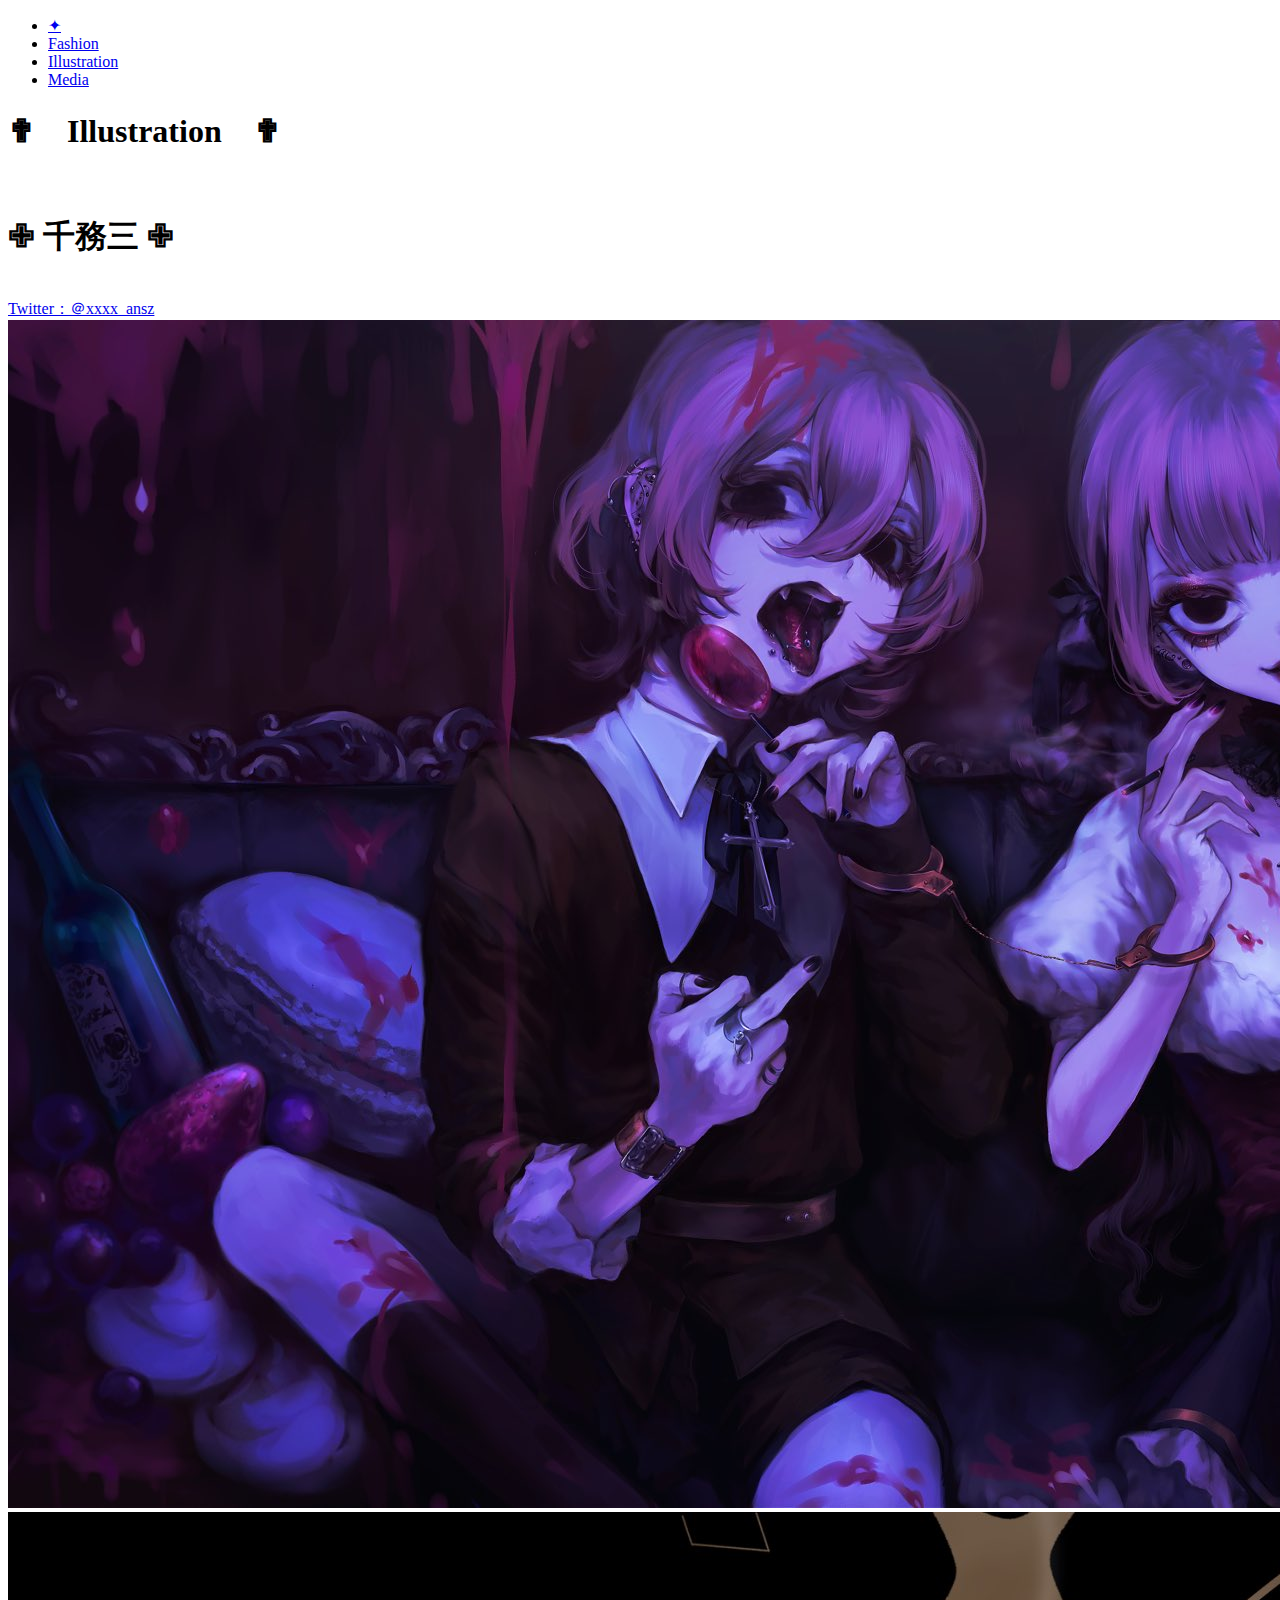
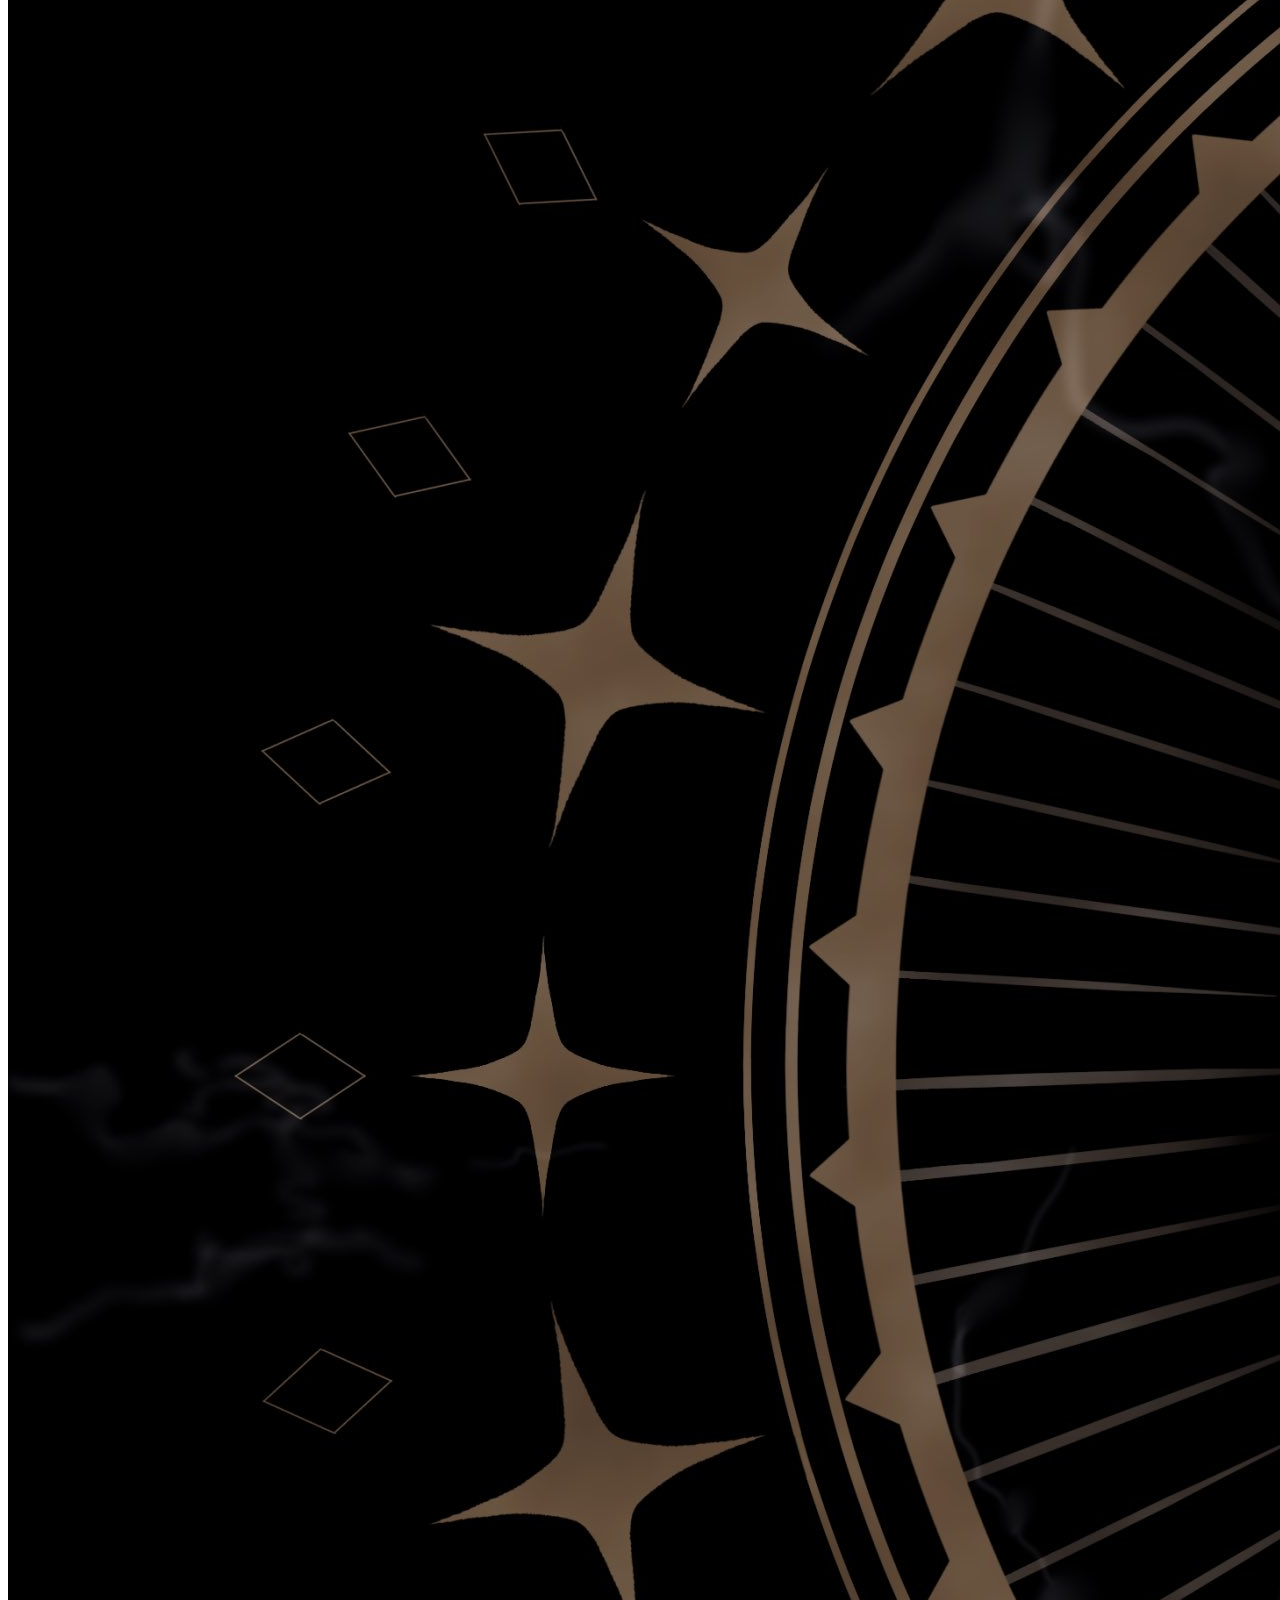
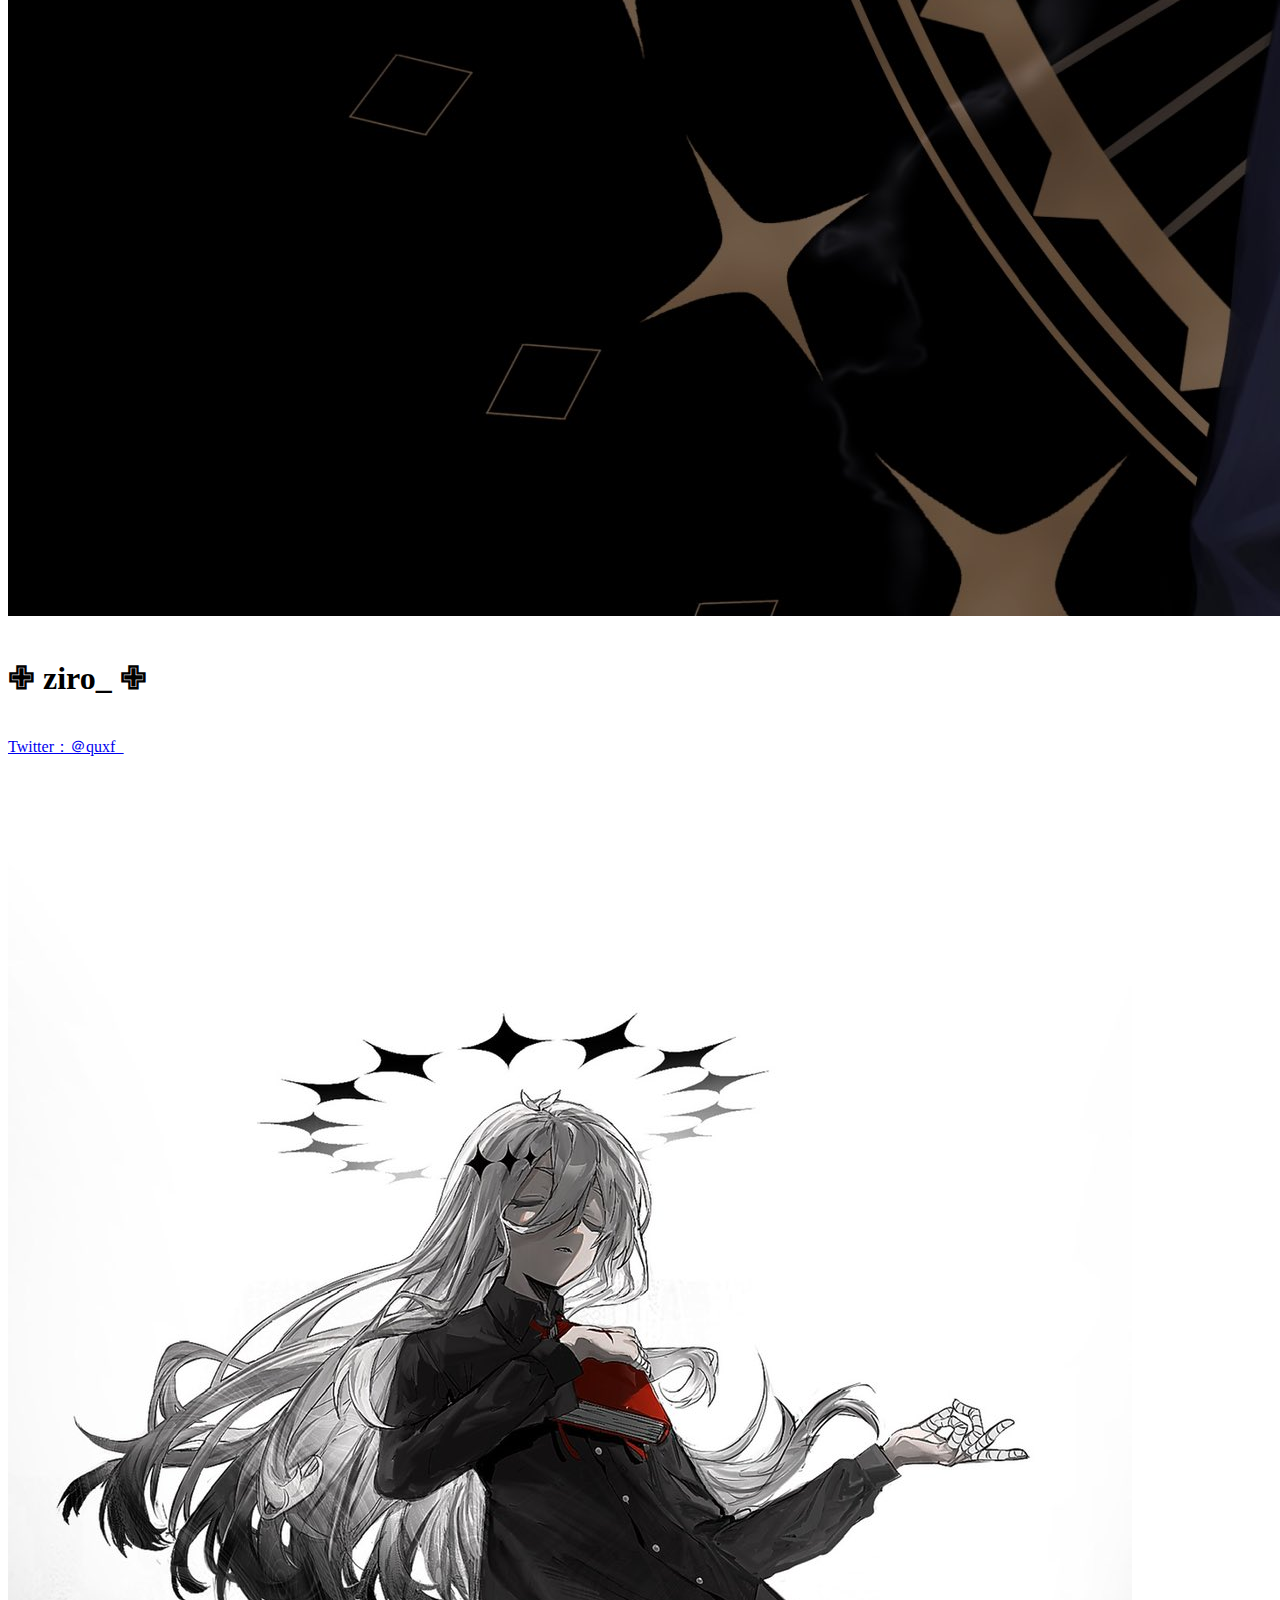
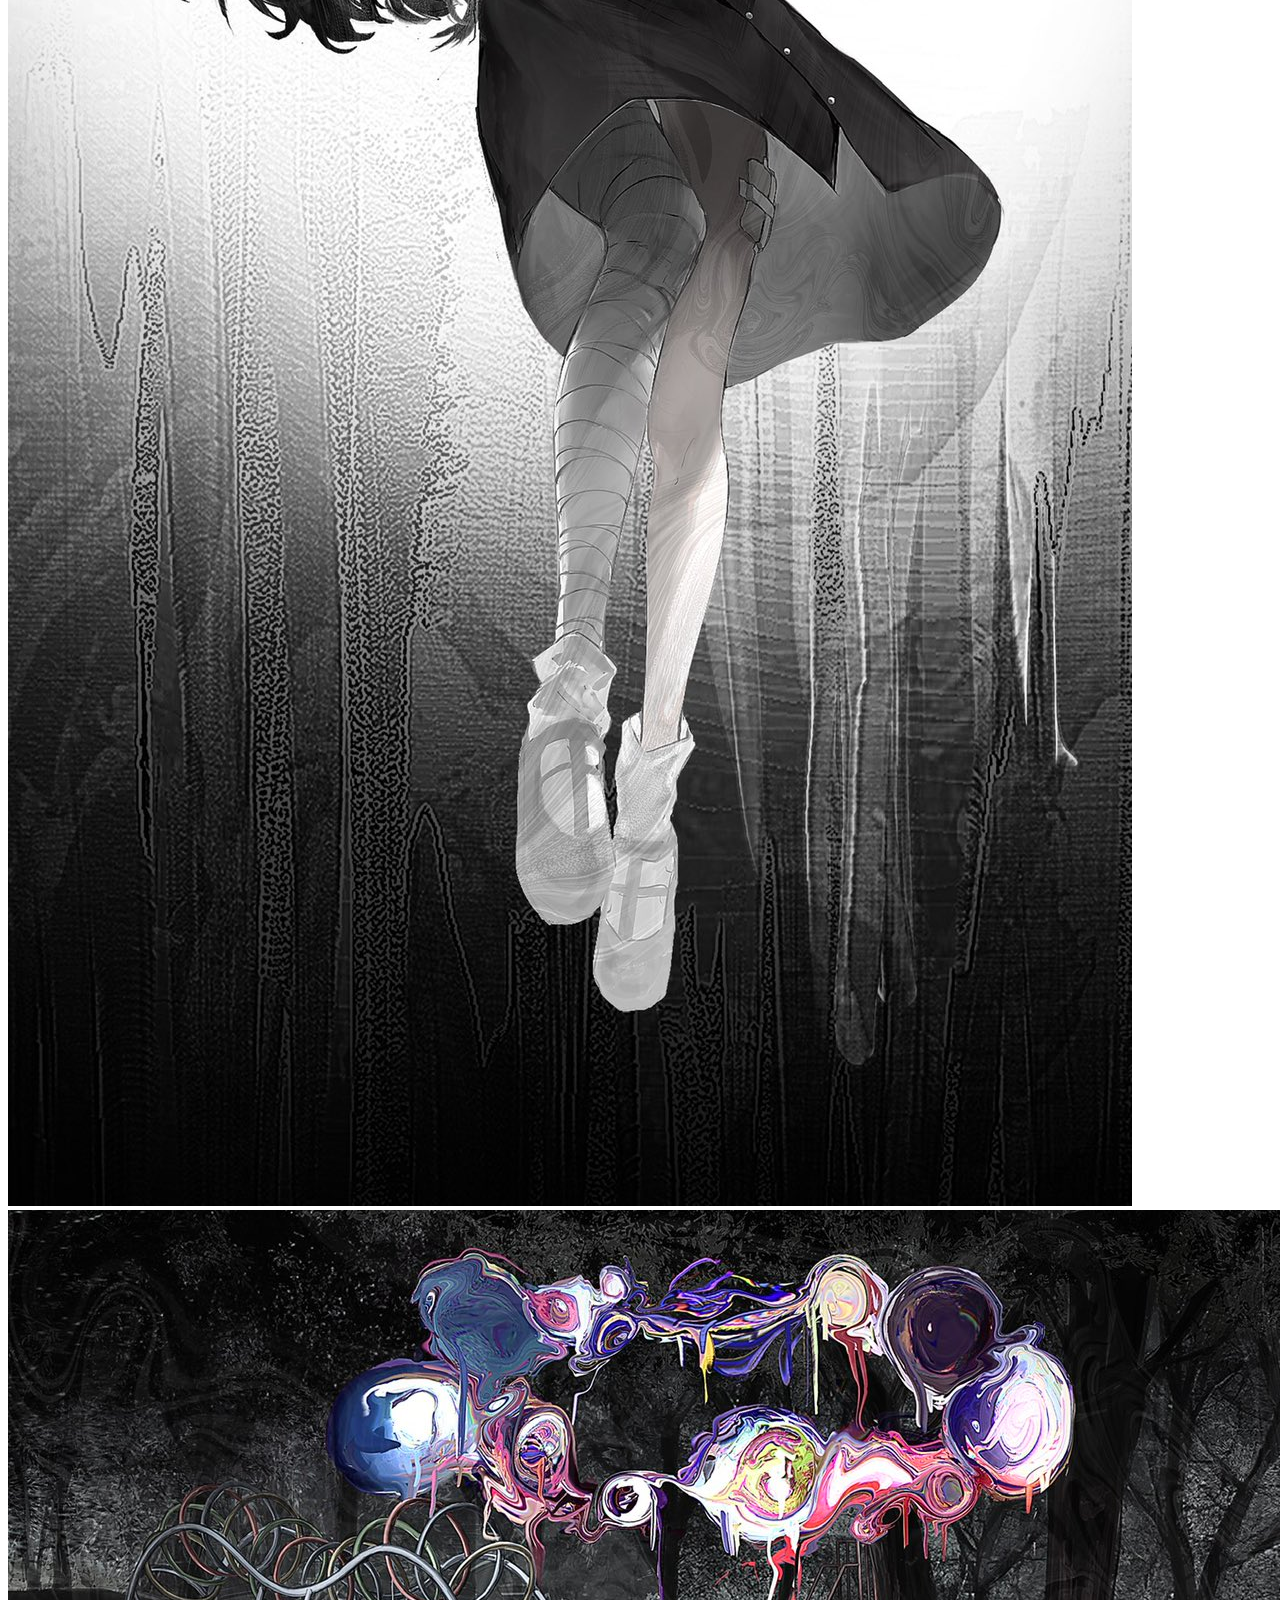
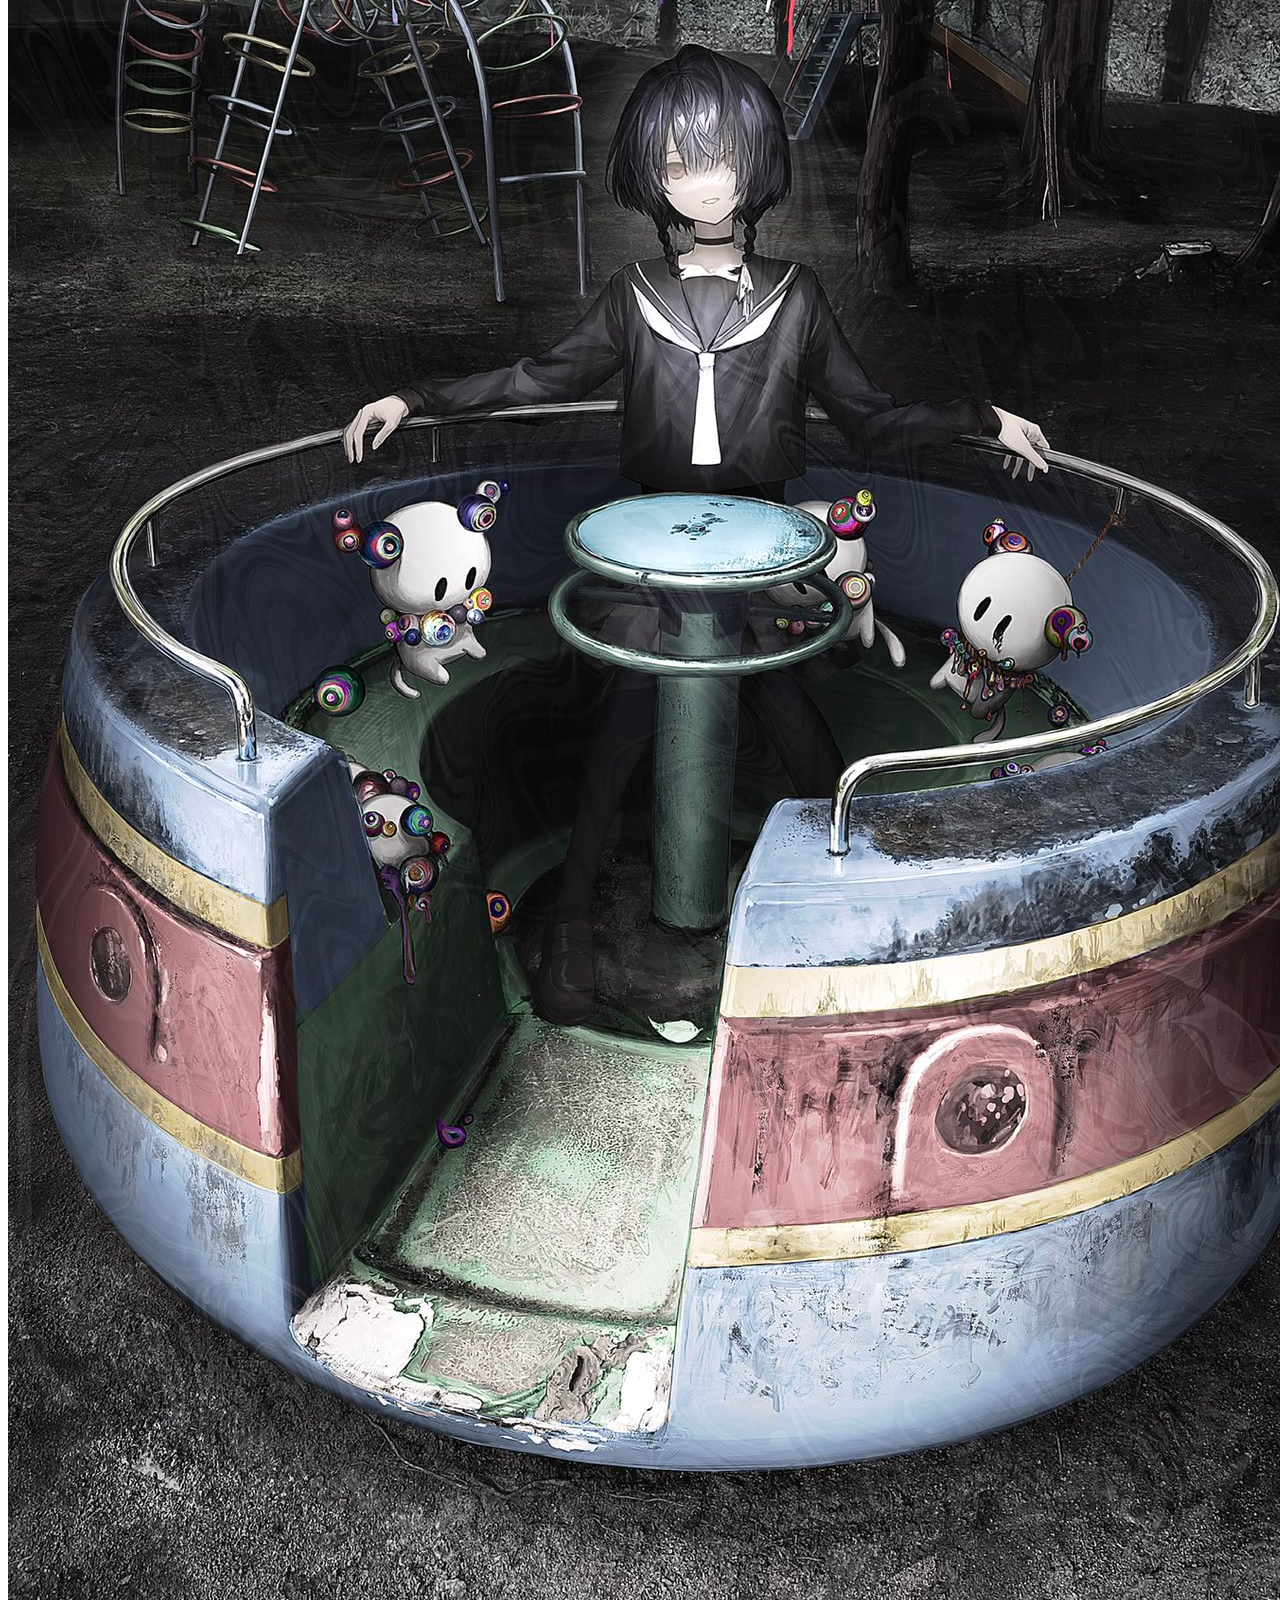
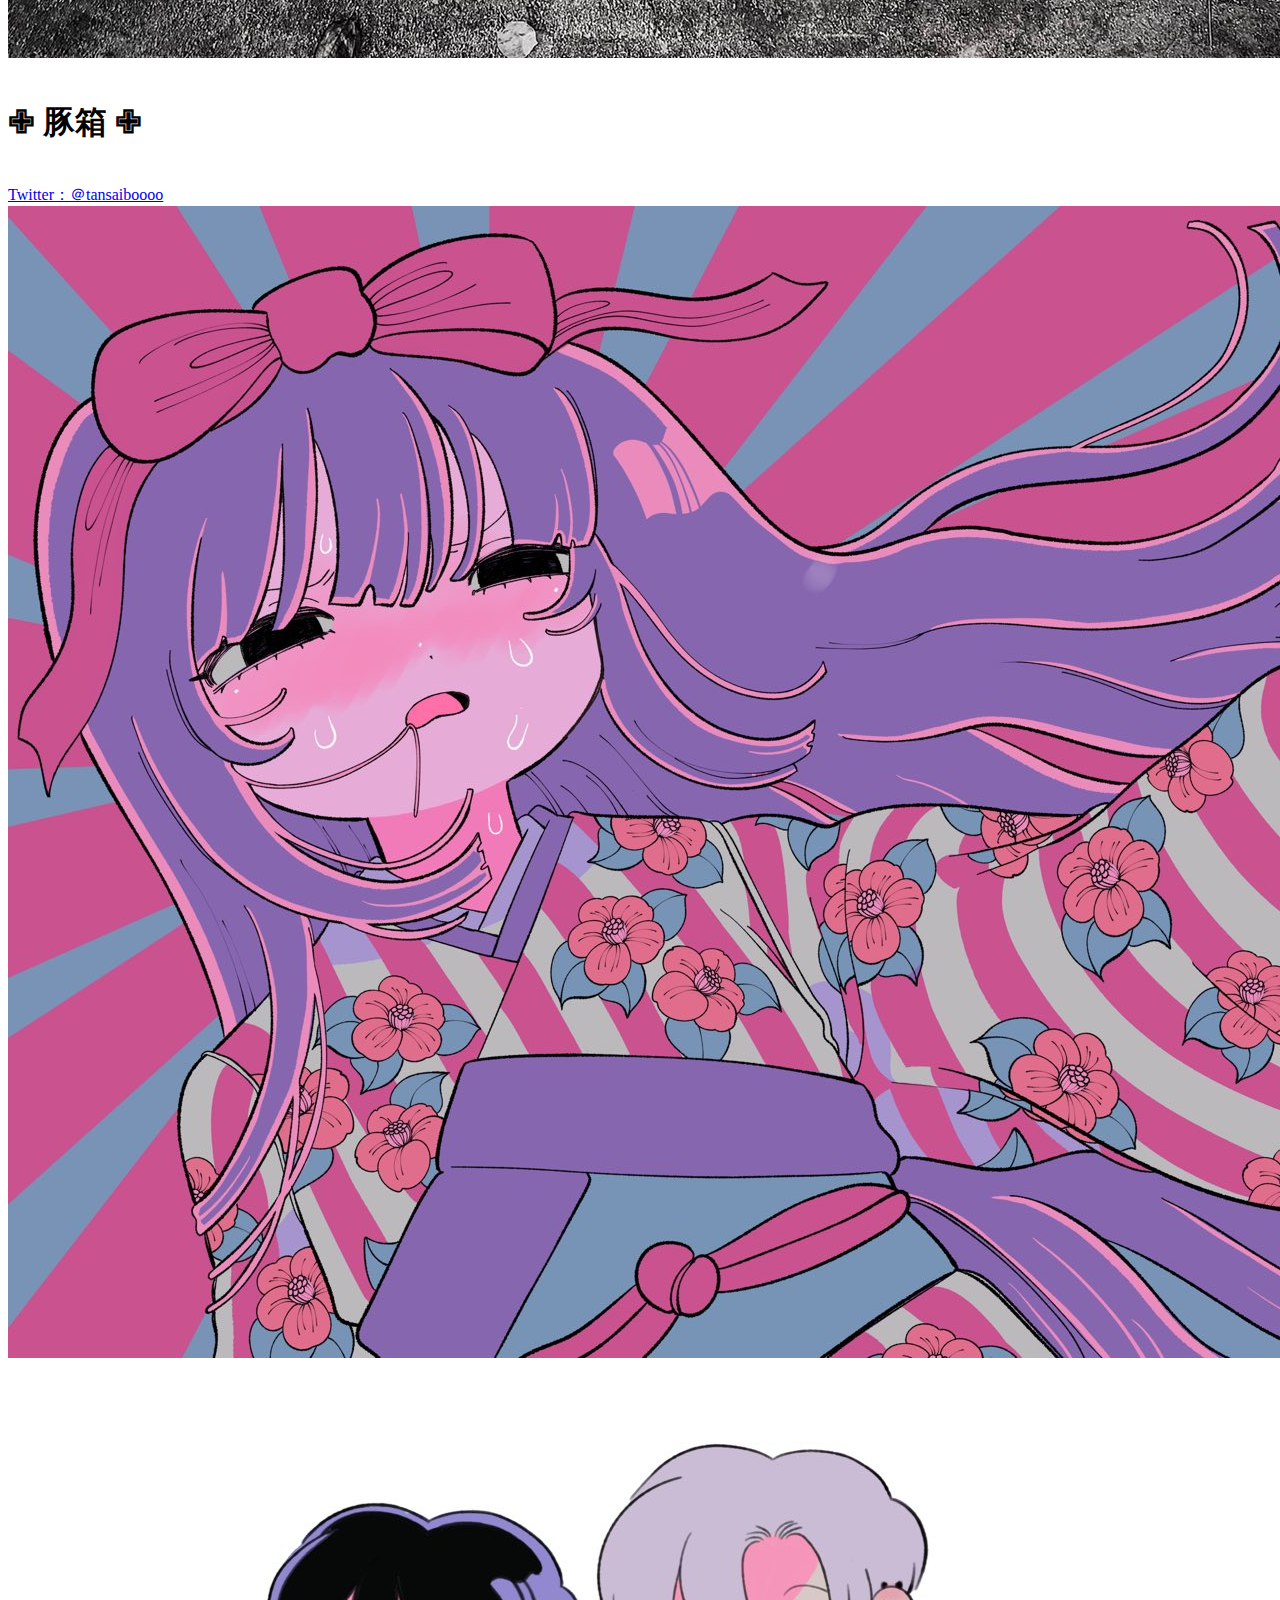
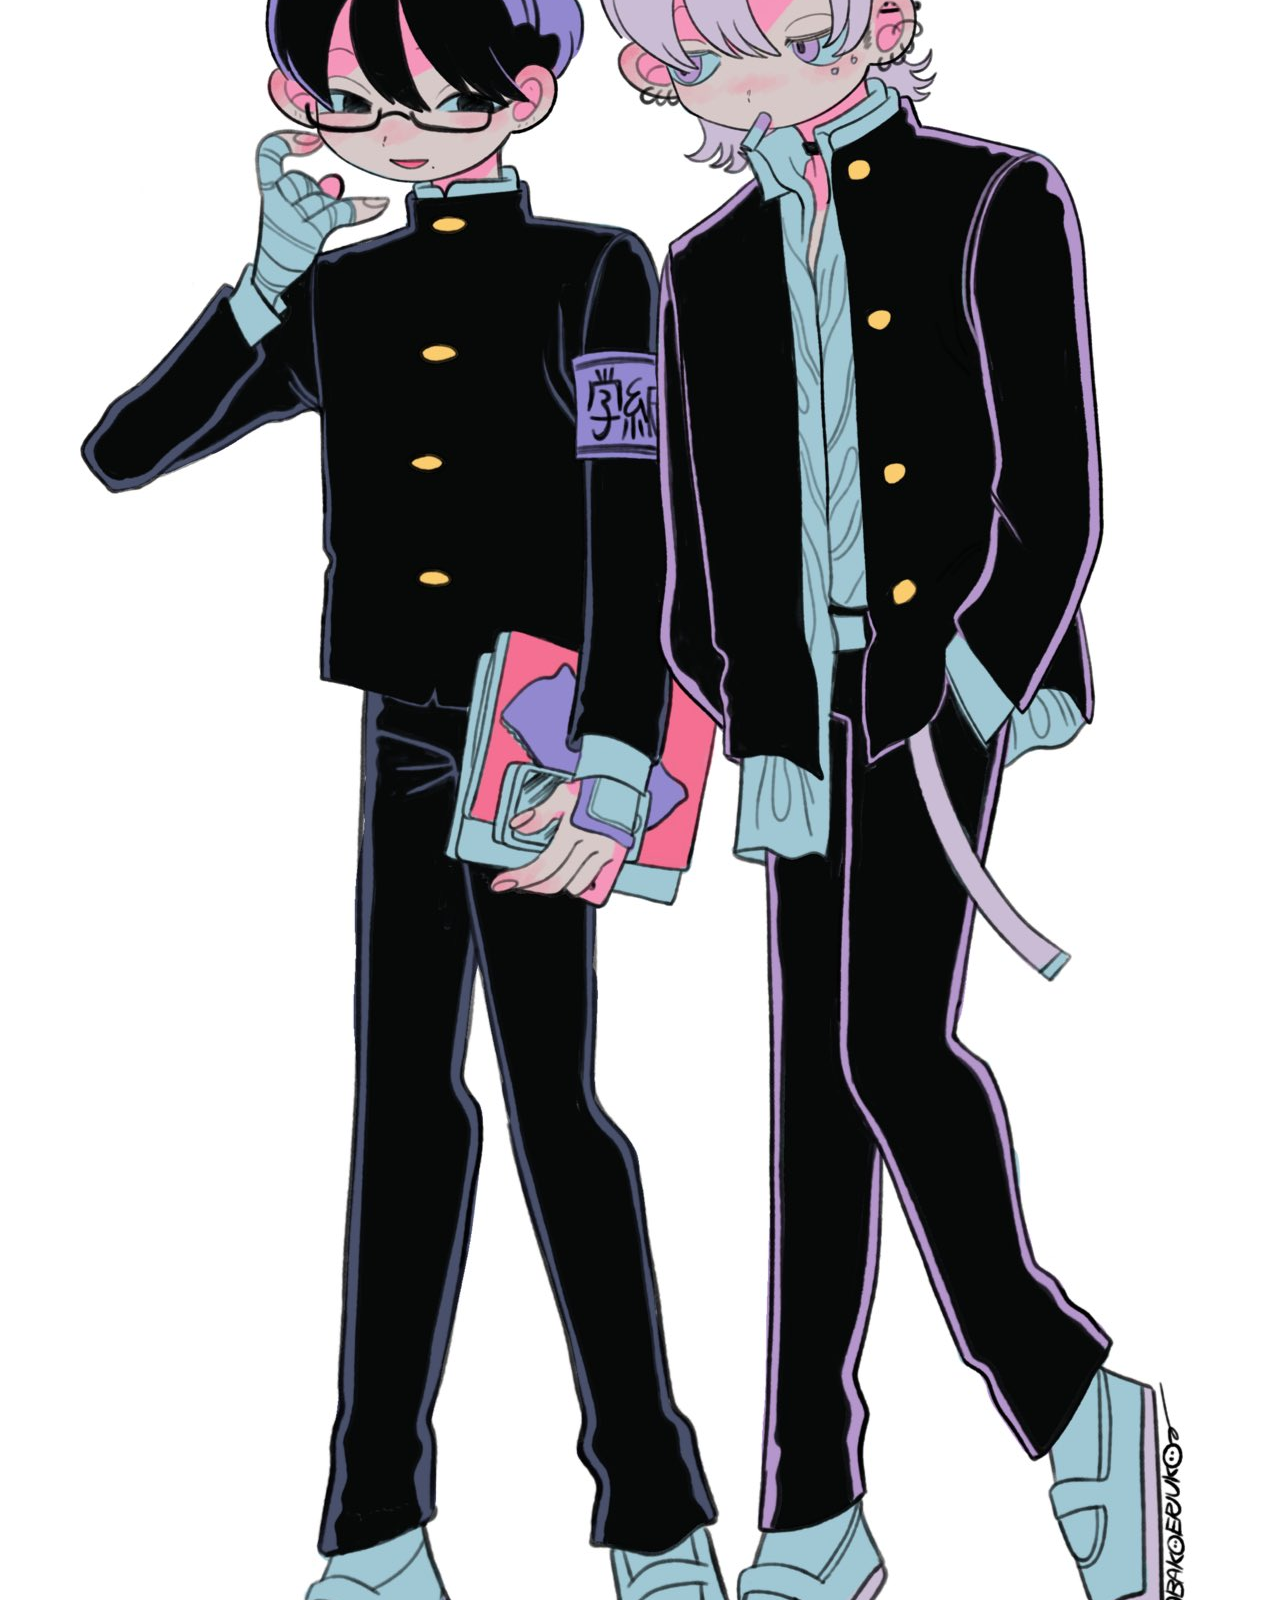
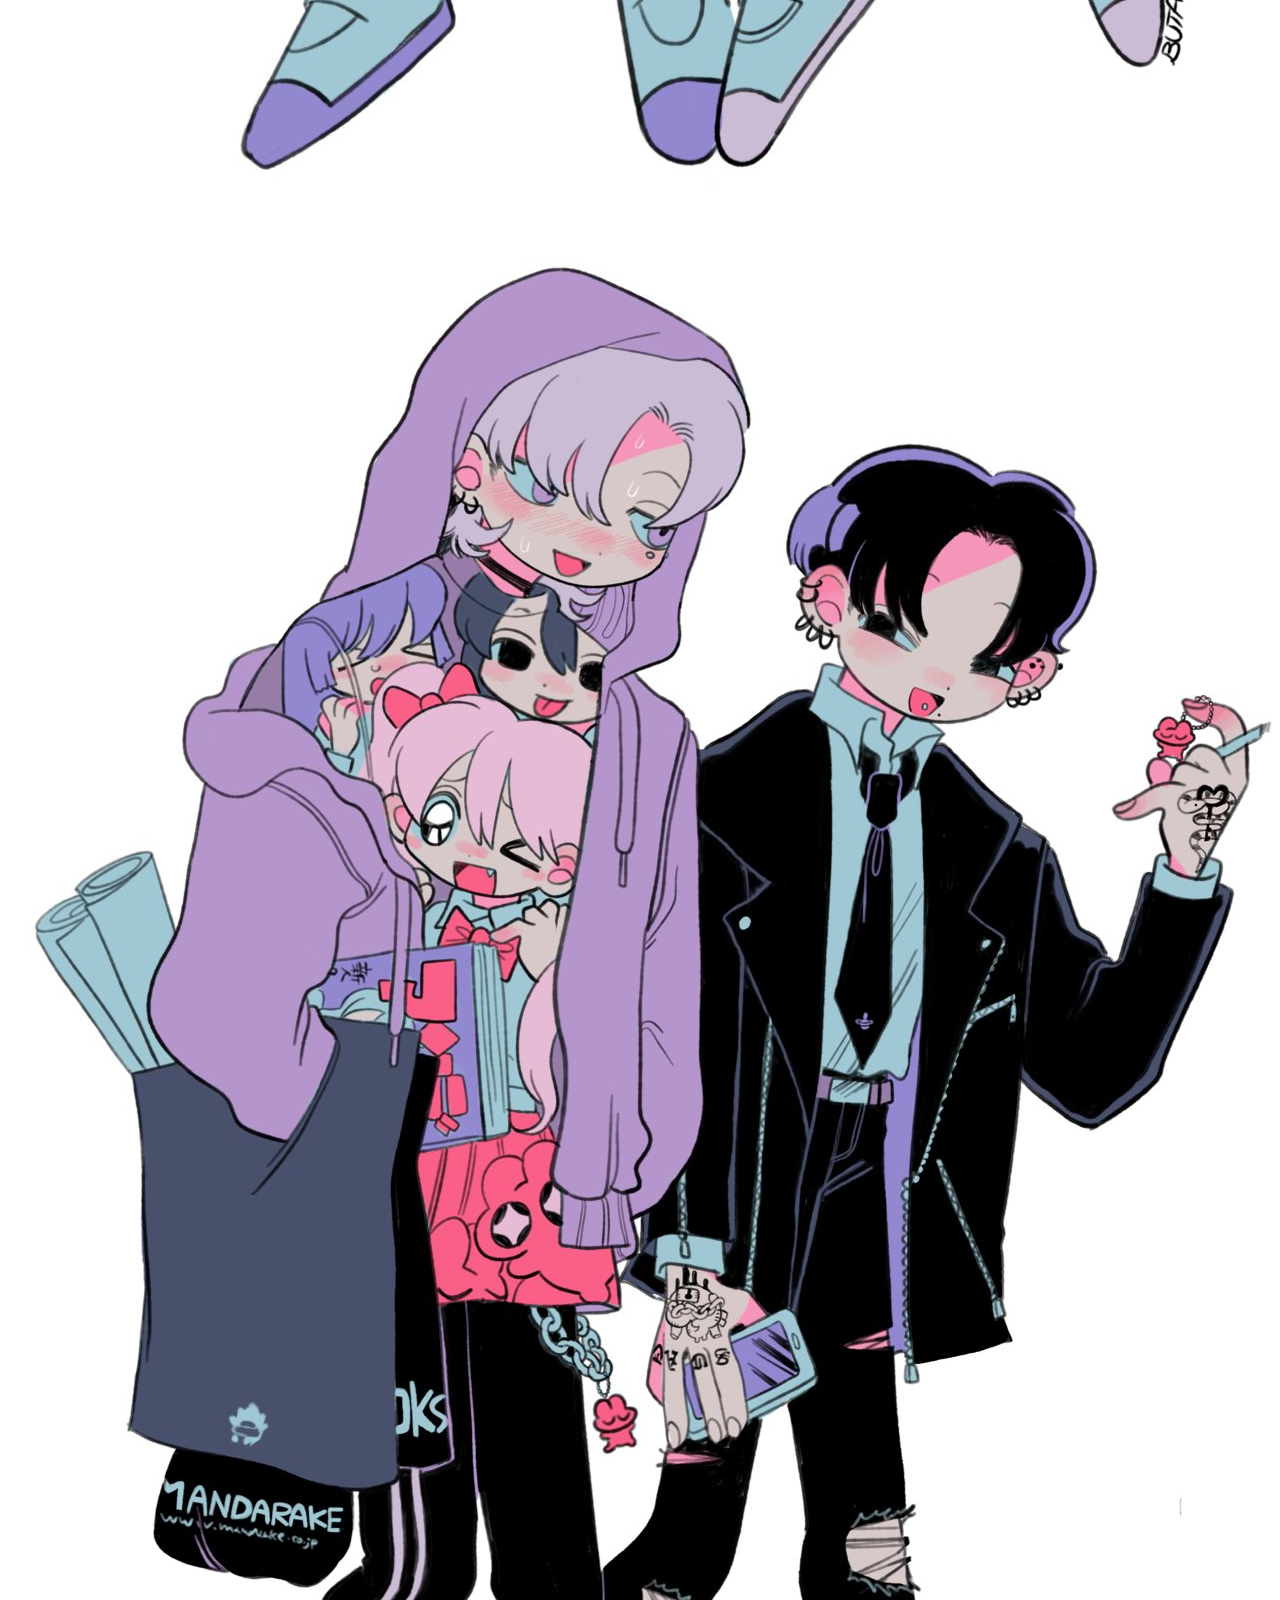
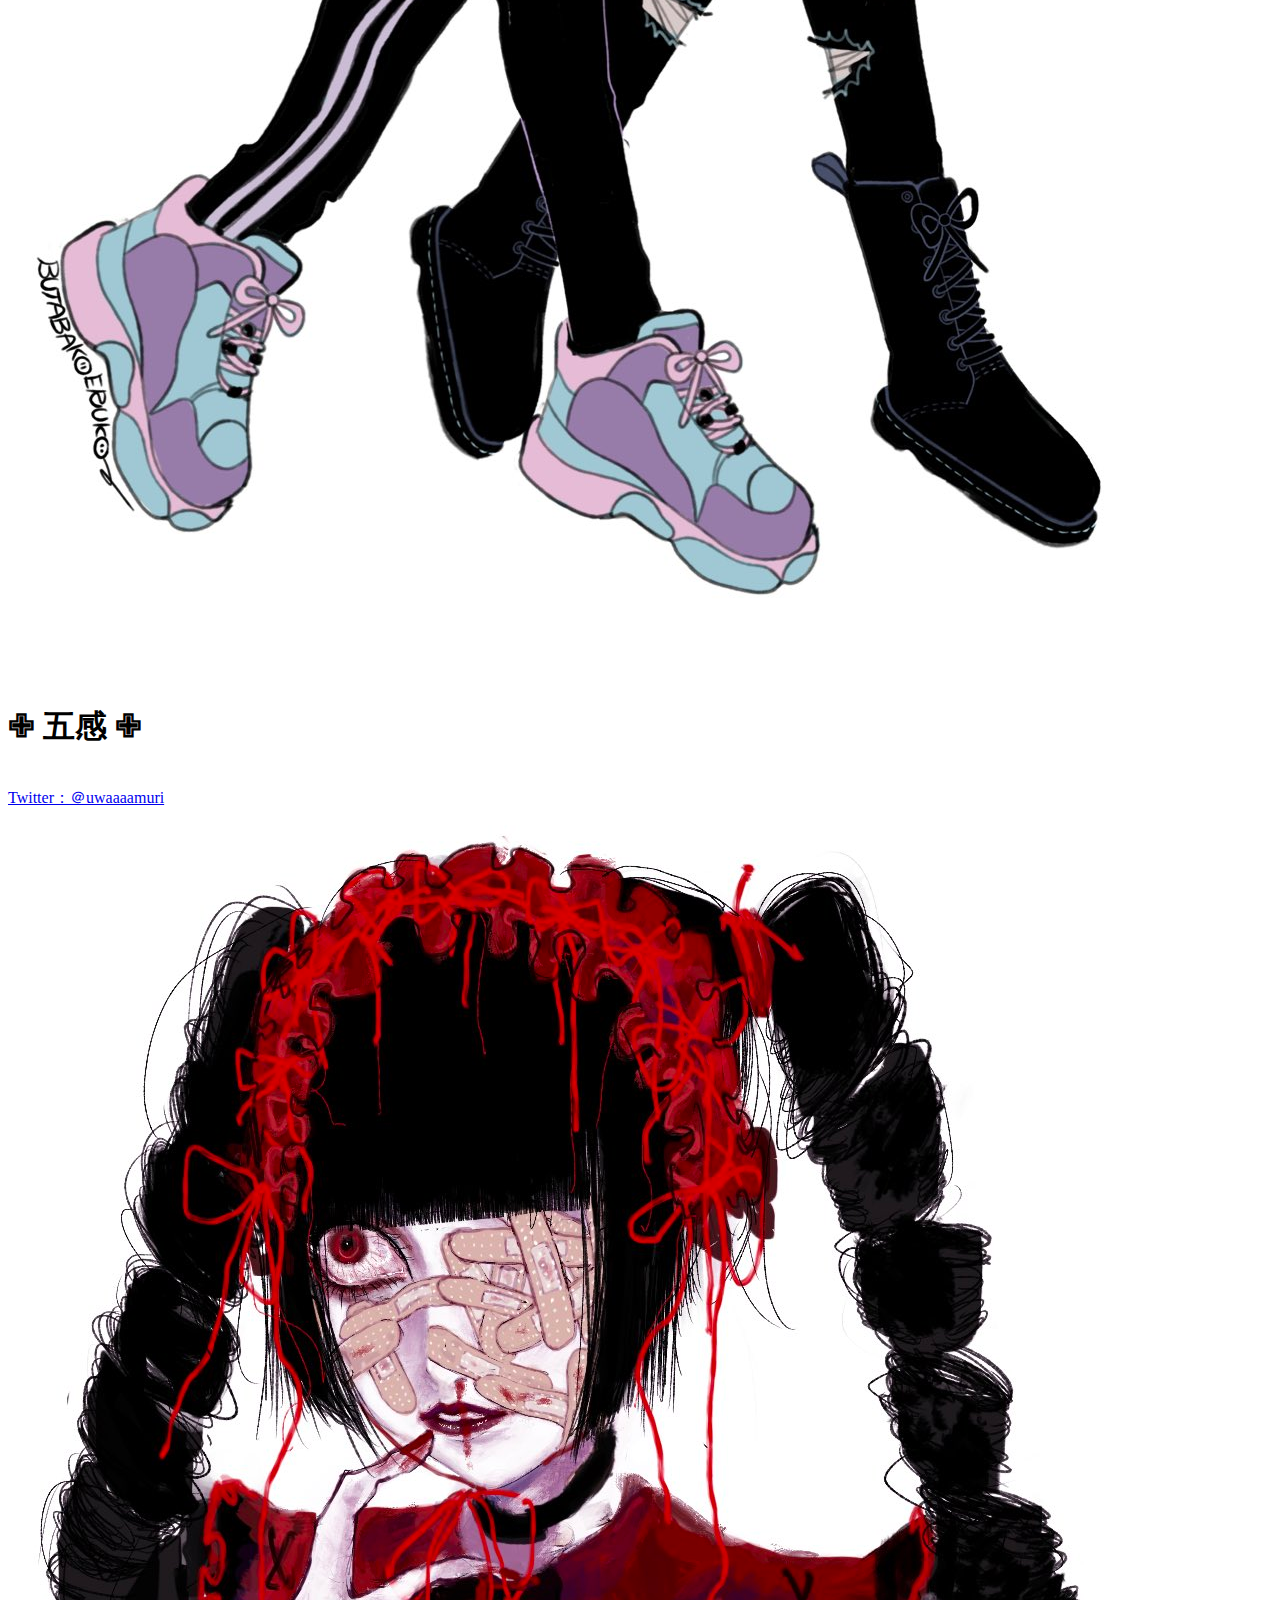
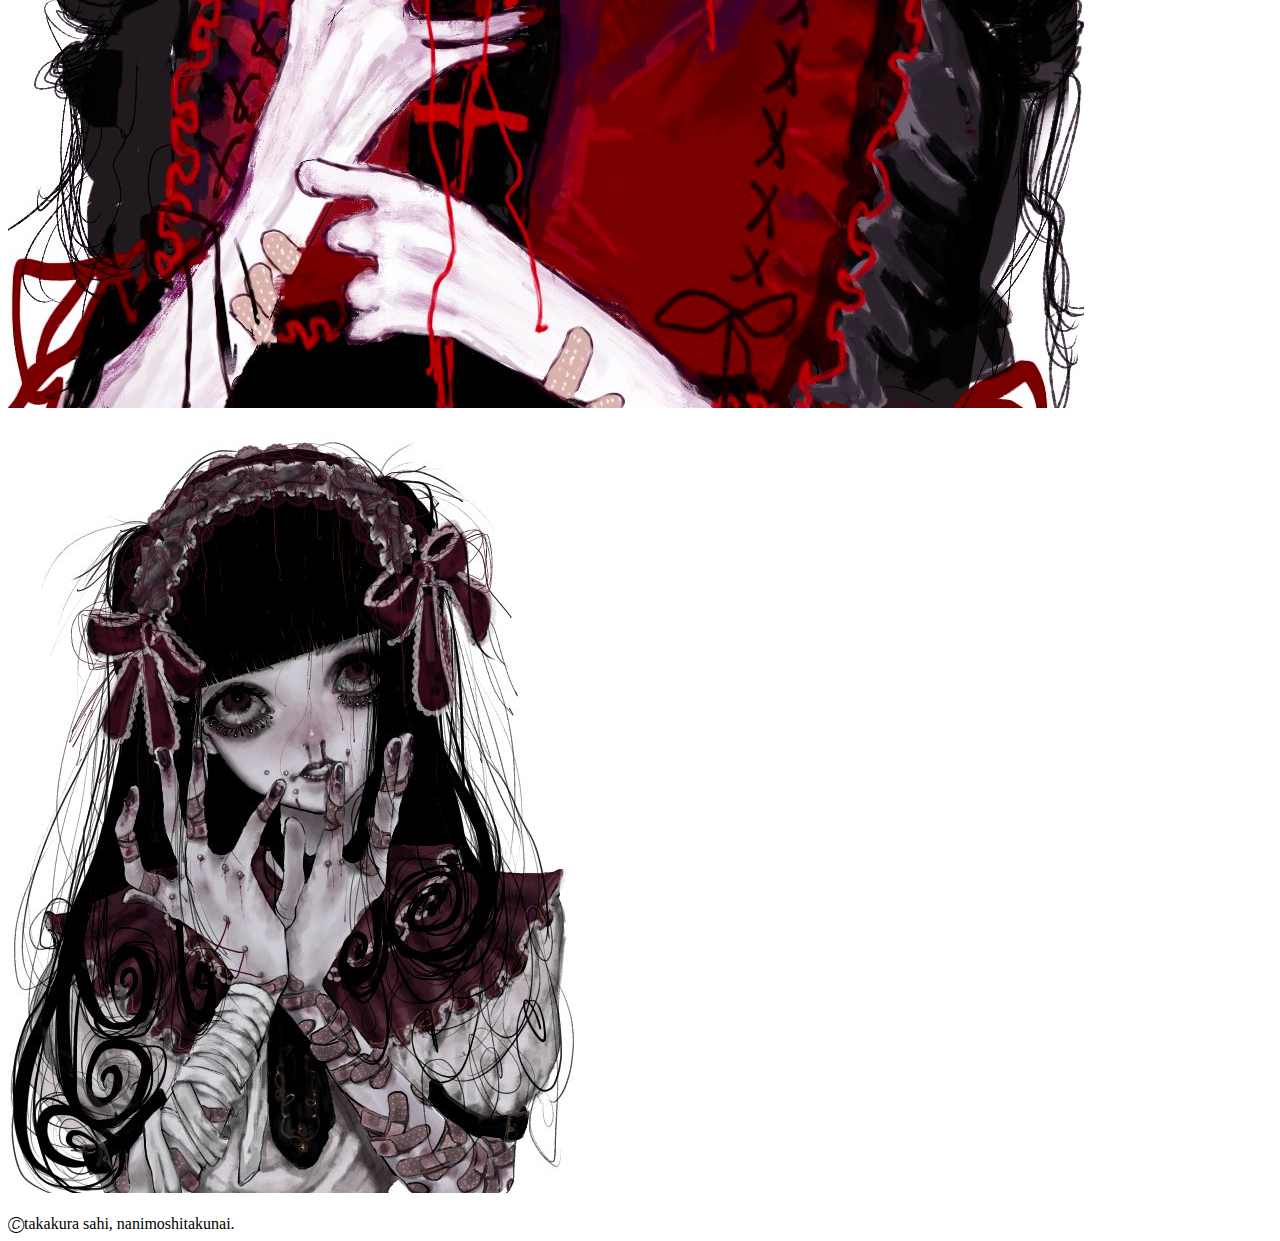
==== illustration.html @ 9aac8086 "Add files via upload" ====
<!DOCTYPE html>
<html lang="en">

<head>
    <!-- Required meta tags -->
    <meta charset="utf-8">
    <meta name="viewport" content="width=device-width, initial-scale=1, shrink-to-fit=no">

    <!-- Bootstrap CSS -->
    <link rel="stylesheet" href="https://cdn.jsdelivr.net/npm/bootstrap@4.6.2/dist/css/bootstrap.min.css"
        integrity="sha384-xOolHFLEh07PJGoPkLv1IbcEPTNtaed2xpHsD9ESMhqIYd0nLMwNLD69Npy4HI+N" crossorigin="anonymous">

    <!--自己的CSS-->
    <title>網頁期末</title>
    <link rel="stylesheet" href="CSS/illustration.css">
    <link rel="shortcut icon" href="images/jellyfish.jpg" type="image/x-icon">
</head>

<body>
    <div class="col-12">
        <nav id="menu_fix">
            <ul class="main_menu">
                <li><a href="index.html">✦</a></li>
                <li><a href="fashion.html">Fashion</a></li>
                <li><a href="illustration.html">Illustration</a></li>
                <li><a href="media.html">Media</a></li>
            </ul>
        </nav>
    </div>
    <div class="title">
        <h1>✟　Illustration　✟</h1>
    </div>
    <br>
    <div class="box col-md-12 col-12">
        <h1>✙ 千務三 ✙</h1>
        <br>
        <a href="https://twitter.com/xxxx_ansz" class="smm_twitter">Twitter：＠xxxx_ansz</a>
        <div class="box01">
            <div class="smm_profile">
                <img src="images/smm01.jpg" class="smm">
                <img src="images/smm02.jpg" class="smm">
            </div>
        </div>
        <br>
        <h1>✙ ziro_ ✙</h1>
        <br>
        <a href="https://twitter.com/quxf_" class="ziro_twitter">Twitter：＠quxf_</a>
        <div class="box02">
            <div class="ziro_profile">
                <img src="images/ziro01.jpg" class="ziro">
                <img src="images/ziro02.jpg" class="ziro">
            </div>
        </div>
        <br>
        <h1>✙ 豚箱 ✙</h1>
        <br>
        <a href="https://twitter.com/tansaiboooo" class="butabako_twitter">Twitter：＠tansaiboooo</a>
        <div class="box03">
            <div class="butabako_profile">
                <img src="images/butabako01.jpg" class="butabako">
                <img src="images/butabako02.jpg" class="butabako01">
                <img src="images/butabako03.jpg" class="butabako01">
            </div>
        </div>
        <br>
        <h1>✙ 五感 ✙</h1>
        <br>
        <a href="https://twitter.com/uwaaaamuri" class="gokan_twitter">Twitter：＠uwaaaamuri</a>
        <div class="box04">
            <div class="gokan_profile">
                <img src="images/gokan01.jpg" class="gokan">
                <img src="images/gokan02.jpg" class="gokan">
            </div>
        </div>
    </div>
    <br>
    <footer>
        <div class="info">
            🄫takakura sahi, nanimoshitakunai.
        </div>
    </footer>

    <!-- Optional JavaScript; choose one of the two! -->

    <!-- Option 1: jQuery and Bootstrap Bundle (includes Popper) -->
    <script src="https://cdn.jsdelivr.net/npm/jquery@3.5.1/dist/jquery.slim.min.js" integrity="sha384-DfXdz2htPH0lsSSs5nCTpuj/zy4C+OGpamoFVy38MVBnE+IbbVYUew+OrCXaRkfj" crossorigin="anonymous"></script>
    <script src="https://cdn.jsdelivr.net/npm/bootstrap@4.6.2/dist/js/bootstrap.bundle.min.js" integrity="sha384-Fy6S3B9q64WdZWQUiU+q4/2Lc9npb8tCaSX9FK7E8HnRr0Jz8D6OP9dO5Vg3Q9ct" crossorigin="anonymous"></script>

    <!-- Option 2: Separate Popper and Bootstrap JS -->
    <!--
    <script src="https://cdn.jsdelivr.net/npm/jquery@3.5.1/dist/jquery.slim.min.js" integrity="sha384-DfXdz2htPH0lsSSs5nCTpuj/zy4C+OGpamoFVy38MVBnE+IbbVYUew+OrCXaRkfj" crossorigin="anonymous"></script>
    <script src="https://cdn.jsdelivr.net/npm/popper.js@1.16.1/dist/umd/popper.min.js" integrity="sha384-9/reFTGAW83EW2RDu2S0VKaIzap3H66lZH81PoYlFhbGU+6BZp6G7niu735Sk7lN" crossorigin="anonymous"></script>
    <script src="https://cdn.jsdelivr.net/npm/bootstrap@4.6.2/dist/js/bootstrap.min.js" integrity="sha384-+sLIOodYLS7CIrQpBjl+C7nPvqq+FbNUBDunl/OZv93DB7Ln/533i8e/mZXLi/P+" crossorigin="anonymous"></script>
    -->
</body>

</html>
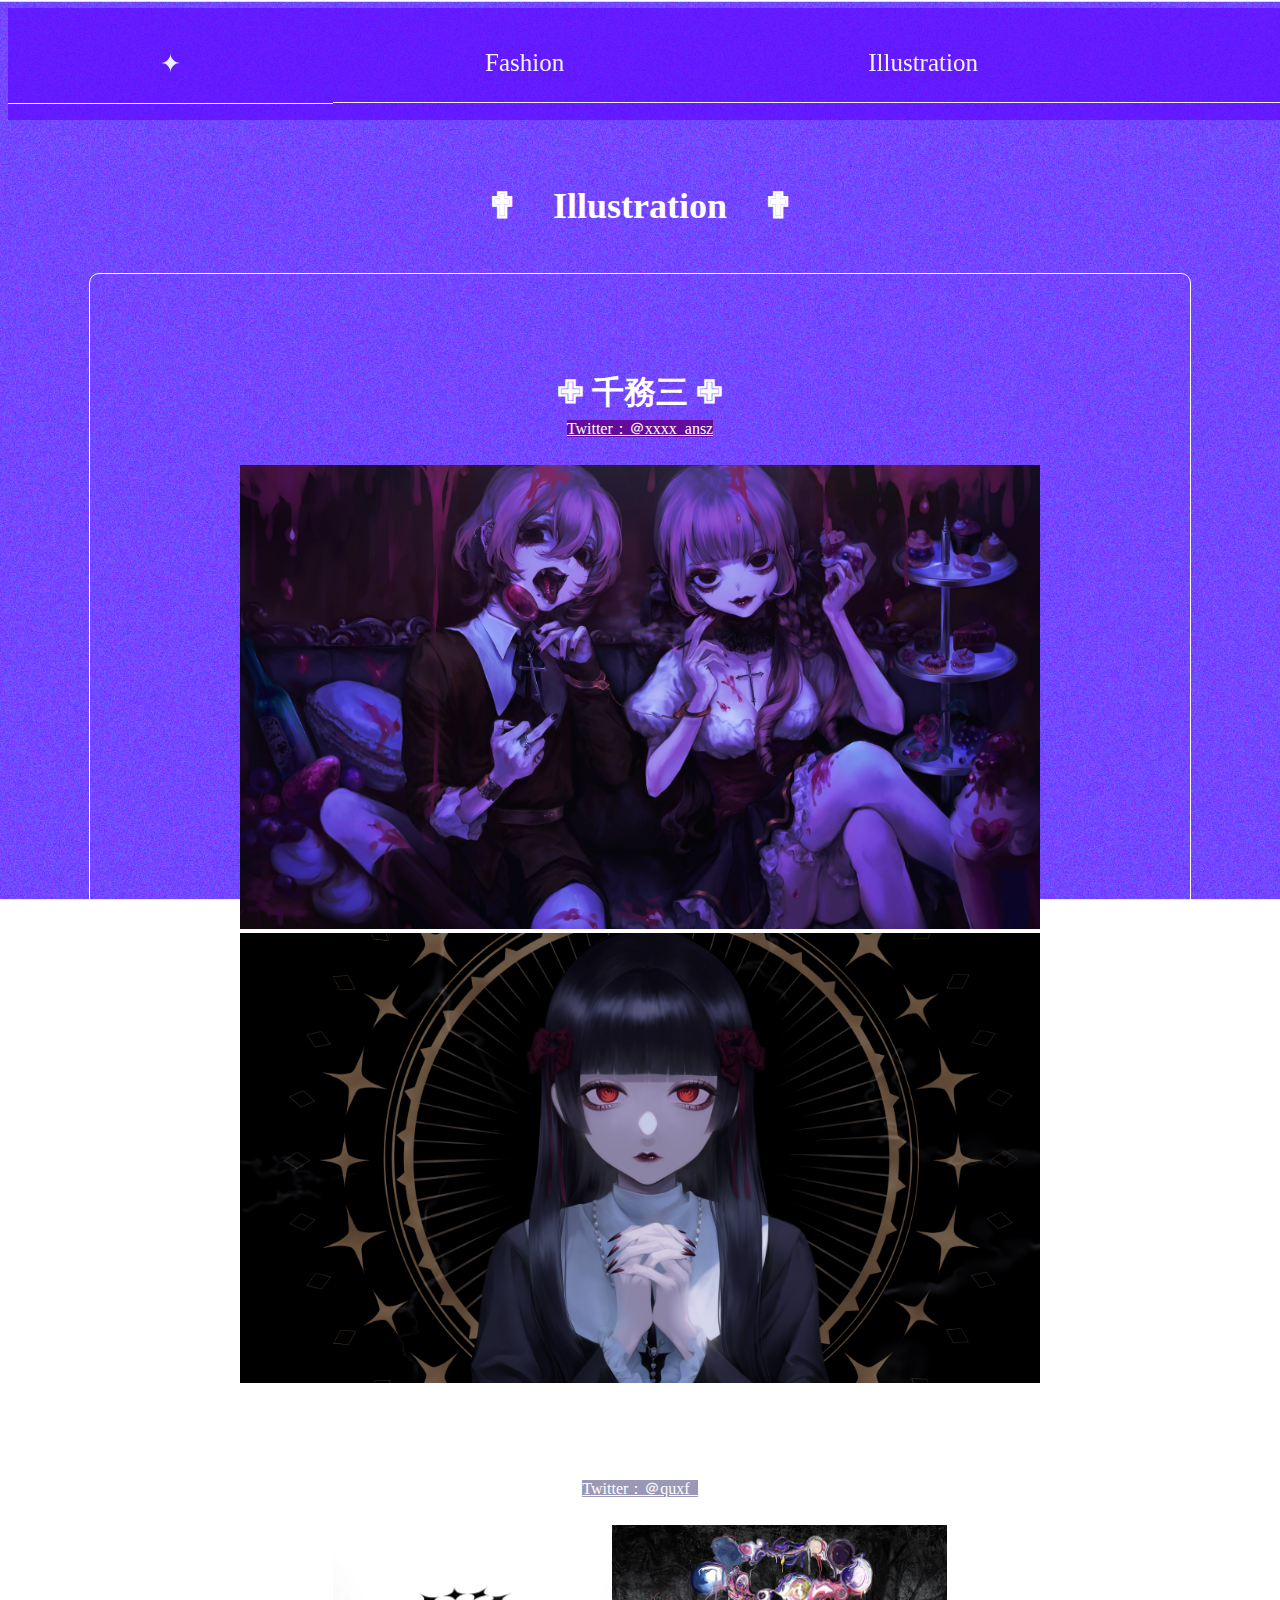
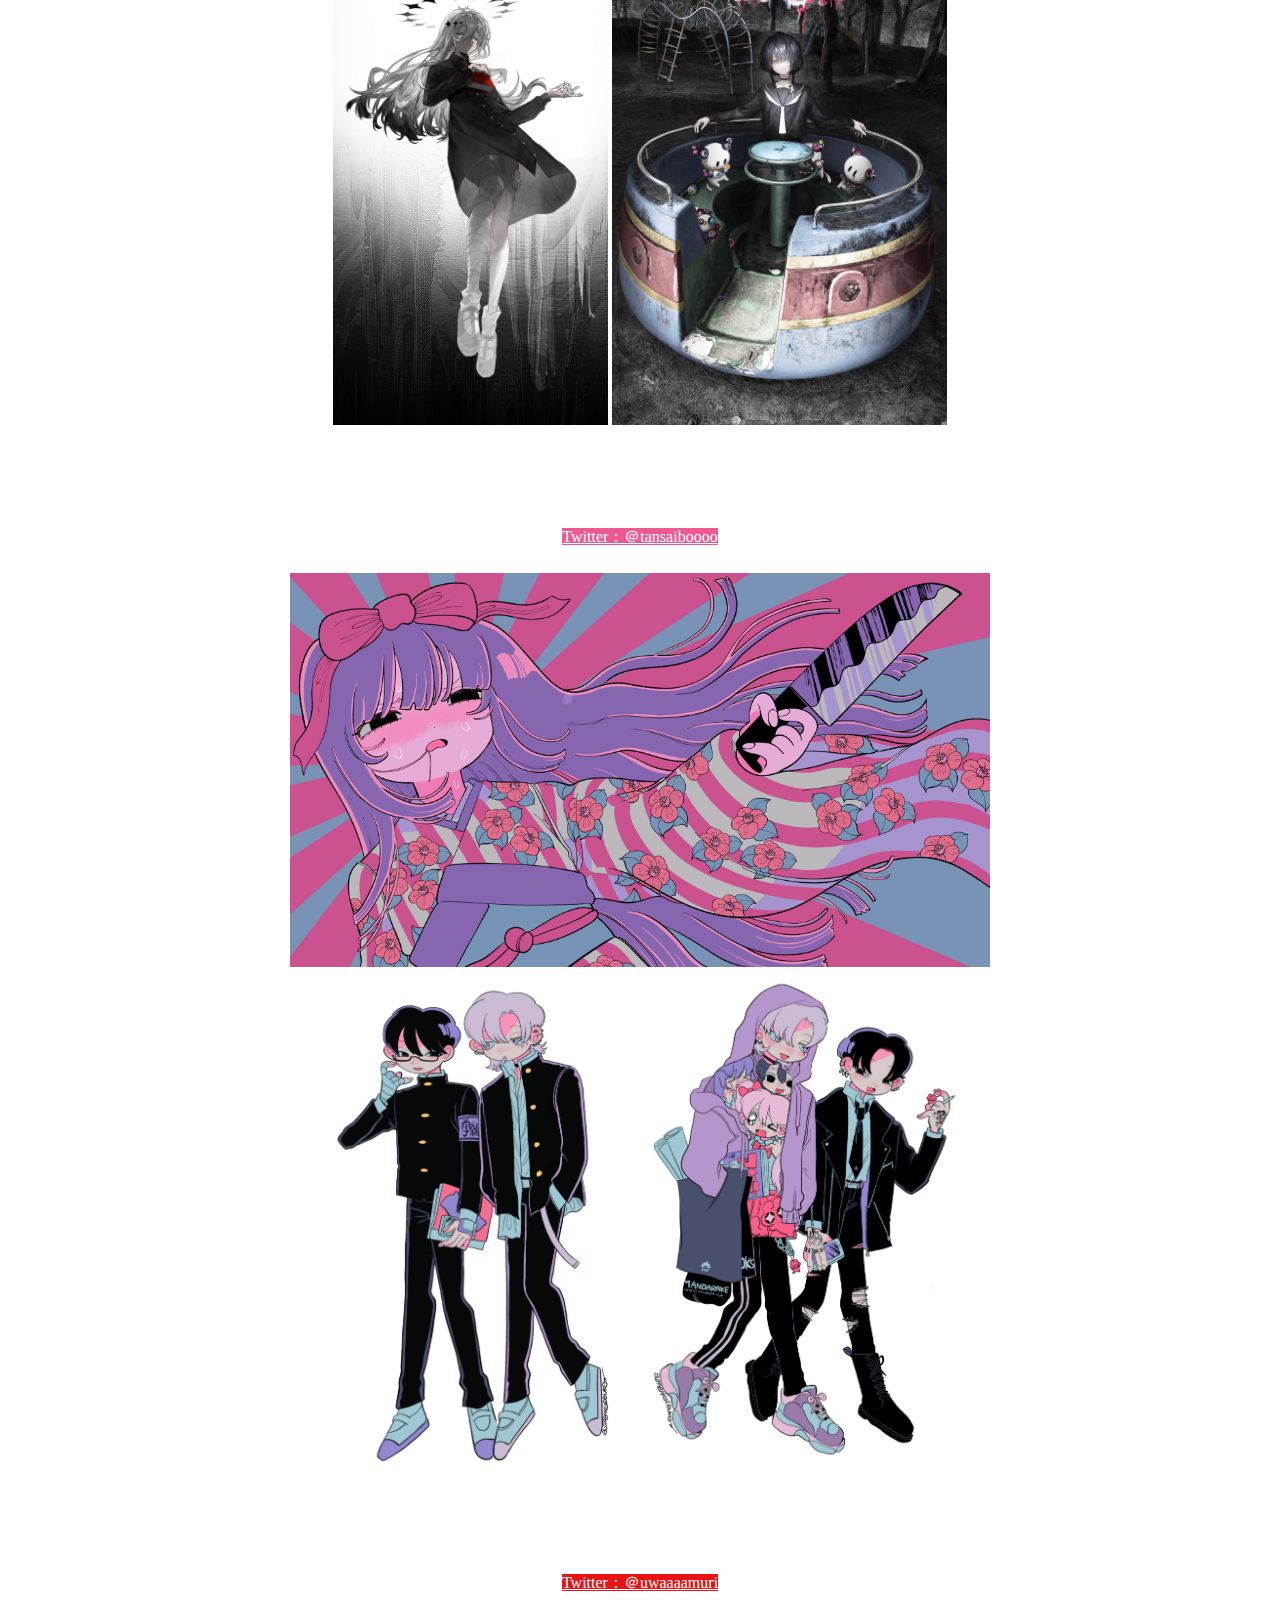
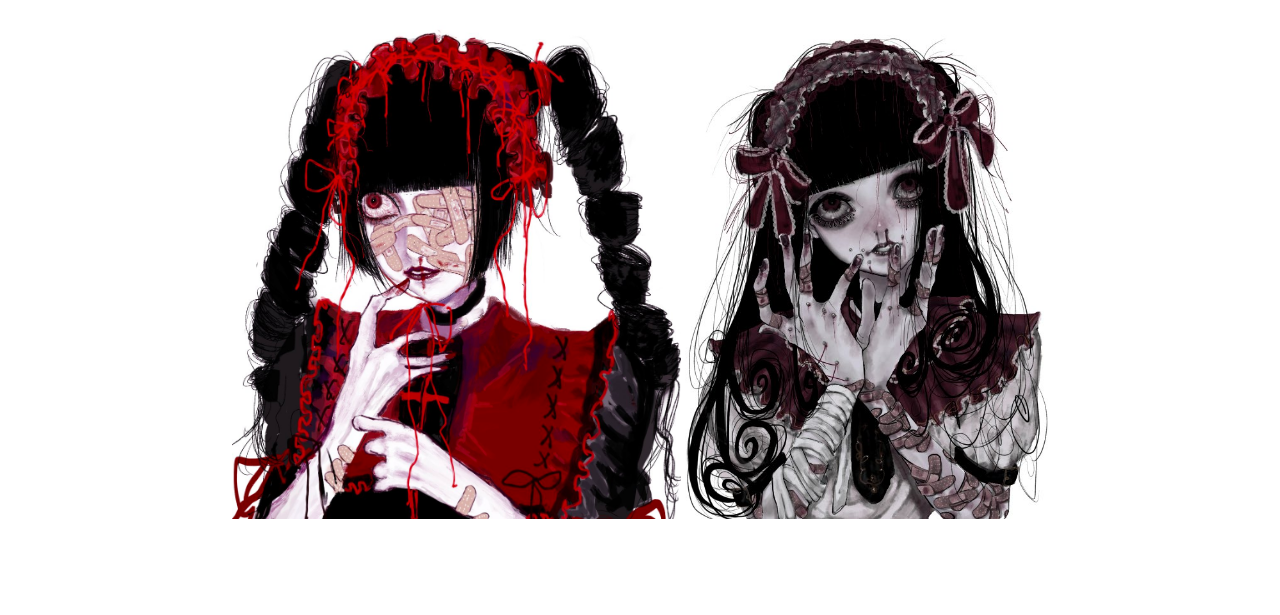
==== commit 908277b1: "Update illustration.html" ====
--- a/illustration.html
+++ b/illustration.html
@@ -12,7 +12,7 @@
 
     <!--自己的CSS-->
     <title>網頁期末</title>
-    <link rel="stylesheet" href="CSS/illustration.css">
+    <link rel="stylesheet" href="css/illustration.css">
     <link rel="shortcut icon" href="images/jellyfish.jpg" type="image/x-icon">
 </head>
 
@@ -94,4 +94,4 @@
     -->
 </body>
 
-</html>+</html>
--- a/css/illustration.css
+++ b/css/illustration.css
@@ -0,0 +1,127 @@
+#menu_fix{
+    position: fixed;
+    background-color: rgba(89, 0, 255, 0.614);
+    display: flex;
+    z-index: 10;
+    justify-content: center   
+}
+
+.main_menu{
+    list-style: none;
+    padding: 0;
+    position: relative;
+    display: flex;
+    justify-content: center
+}
+
+.main_menu li{
+    display: inline-block;
+}
+
+.main_menu li a{
+    display: block;
+    border-bottom-style: solid;
+    border-width: 0.5px;
+    padding: 25px 152px;
+    text-decoration: none;
+    font-size: 25px;
+    color: rgb(240, 241, 255);
+}
+
+.main_menu li a:hover{
+    color: rgb(234, 158, 255)
+}
+
+body{
+    background-image: url(../images/bg_noise.jpg);
+    background-size: cover;
+    background-repeat: no-repeat;
+    background-attachment: fixed;
+    font-family: Impact;
+    text-align: center;
+}
+
+.title{
+    padding-top: 150px;
+    color: rgb(255, 255, 255);
+    font-family: Impact;
+    font-size: large;
+}
+
+.box{
+    border: solid  white;
+    width: 1000px;
+    margin:0 auto;
+    border-radius: 10px;
+    border-width: 0.5px;
+    padding: 50px;
+    color: rgb(255, 255, 255);
+    font-family: Yu Mincho;
+}
+.smm{
+    width: 80%;
+}
+.box01{
+    position: relative;
+    top: 15px;
+}
+.box h1{
+    position: relative;
+    top: 25px;
+}
+.box a{
+    position: relative;
+    top: -10px;
+}
+.smm_twitter{
+    background: rgb(100, 11, 155);
+    color: rgb(255, 255, 255);
+}
+.ziro{
+    width: auto;
+    height: 500px;
+}
+.ziro_profile{
+    position: relative;
+    top: 15px;
+}
+.ziro_twitter{
+    background: rgb(155, 152, 183);
+    color: rgb(255, 255, 255);
+}
+.butabako_twitter{
+    background: rgb(240, 89, 144);
+    color: rgb(255, 255, 255);
+}
+.butabako_profile{
+    position: relative;
+    top: 15px;
+}
+.butabako{
+    width: 70%;
+}
+.butabako01{
+    width: auto;
+    height: 500px;
+}
+.gokan_twitter{
+    background: rgb(234, 19, 19);
+    color: rgb(255, 255, 255);
+}
+.gokan_profile{
+    position: relative;
+    top: 15px;
+}
+.gokan{
+    width: auto;
+    height: 500px;
+}
+.info{
+    box-sizing: border-box;
+    color: rgb(255, 255, 255);
+    width: 100%;
+    height: 30px;
+    line-height: 30px;
+    text-align: center;
+    font-family: Yu Mincho;
+}